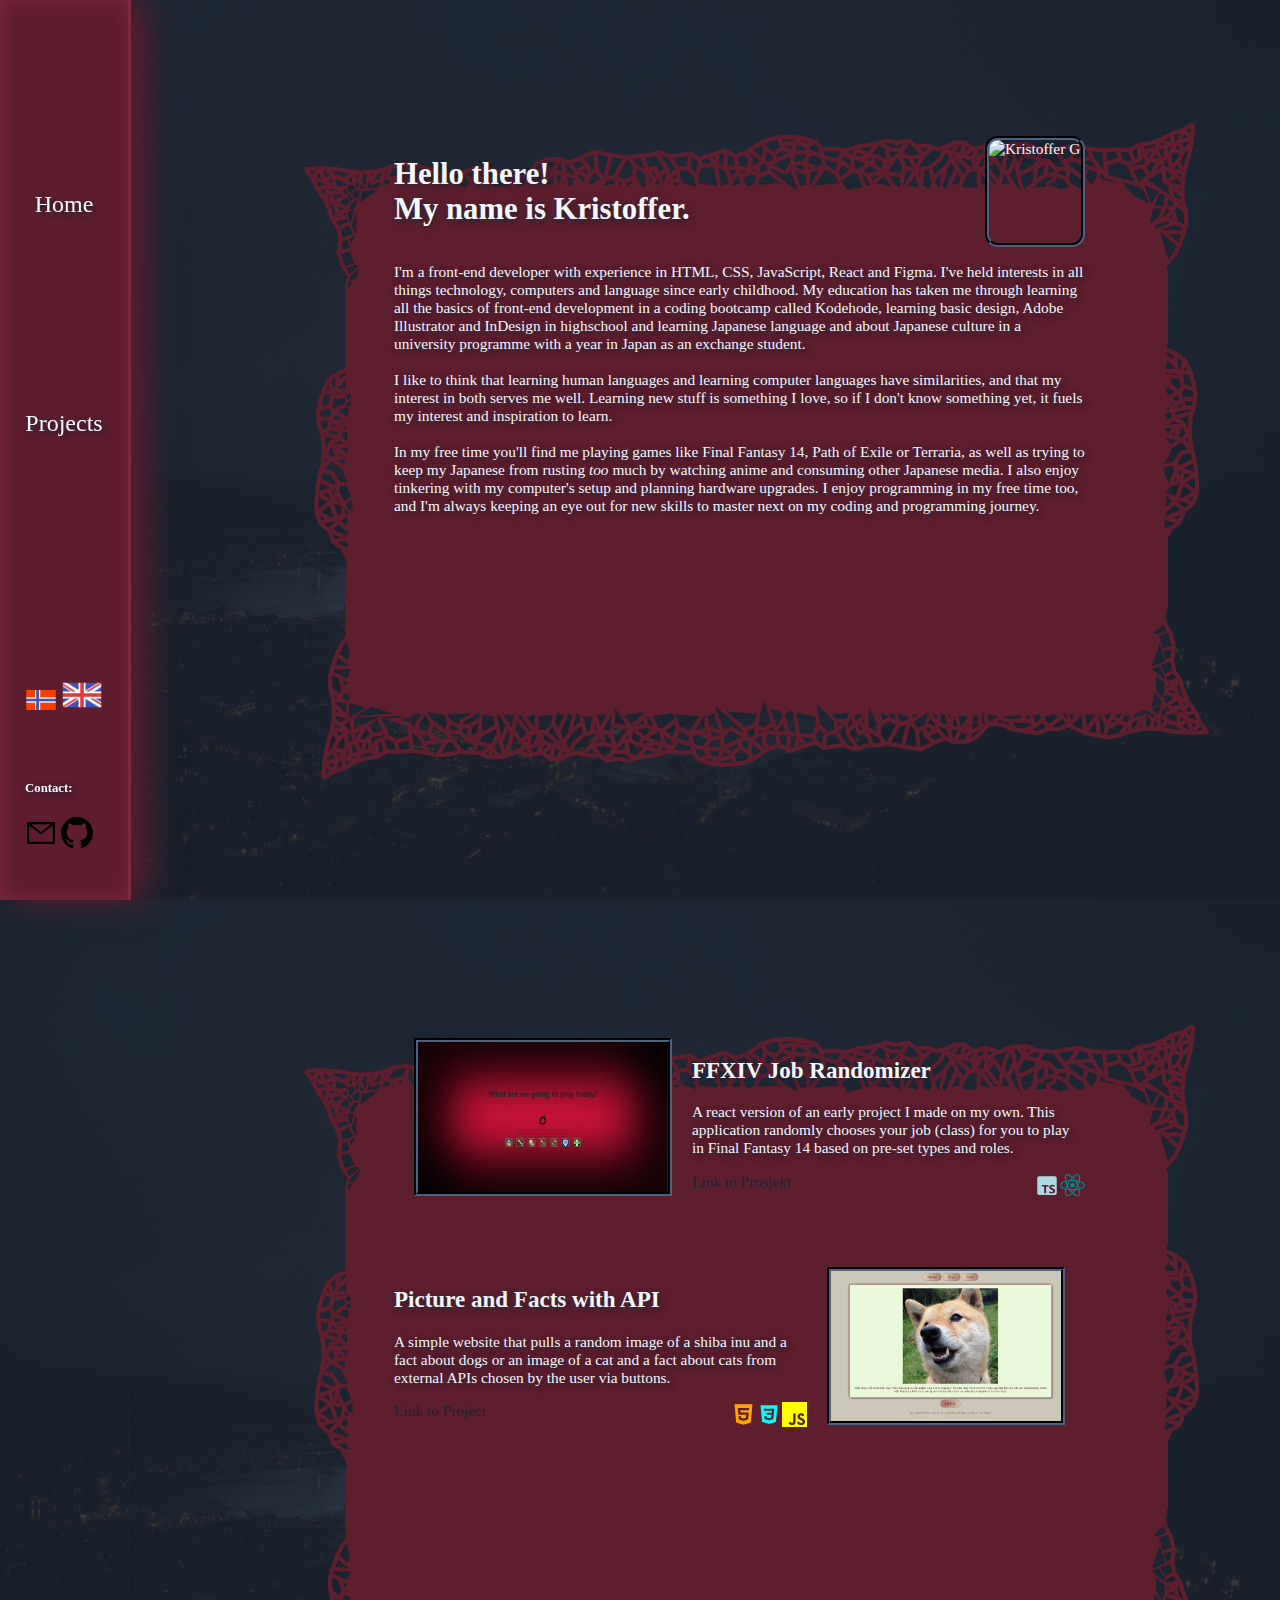
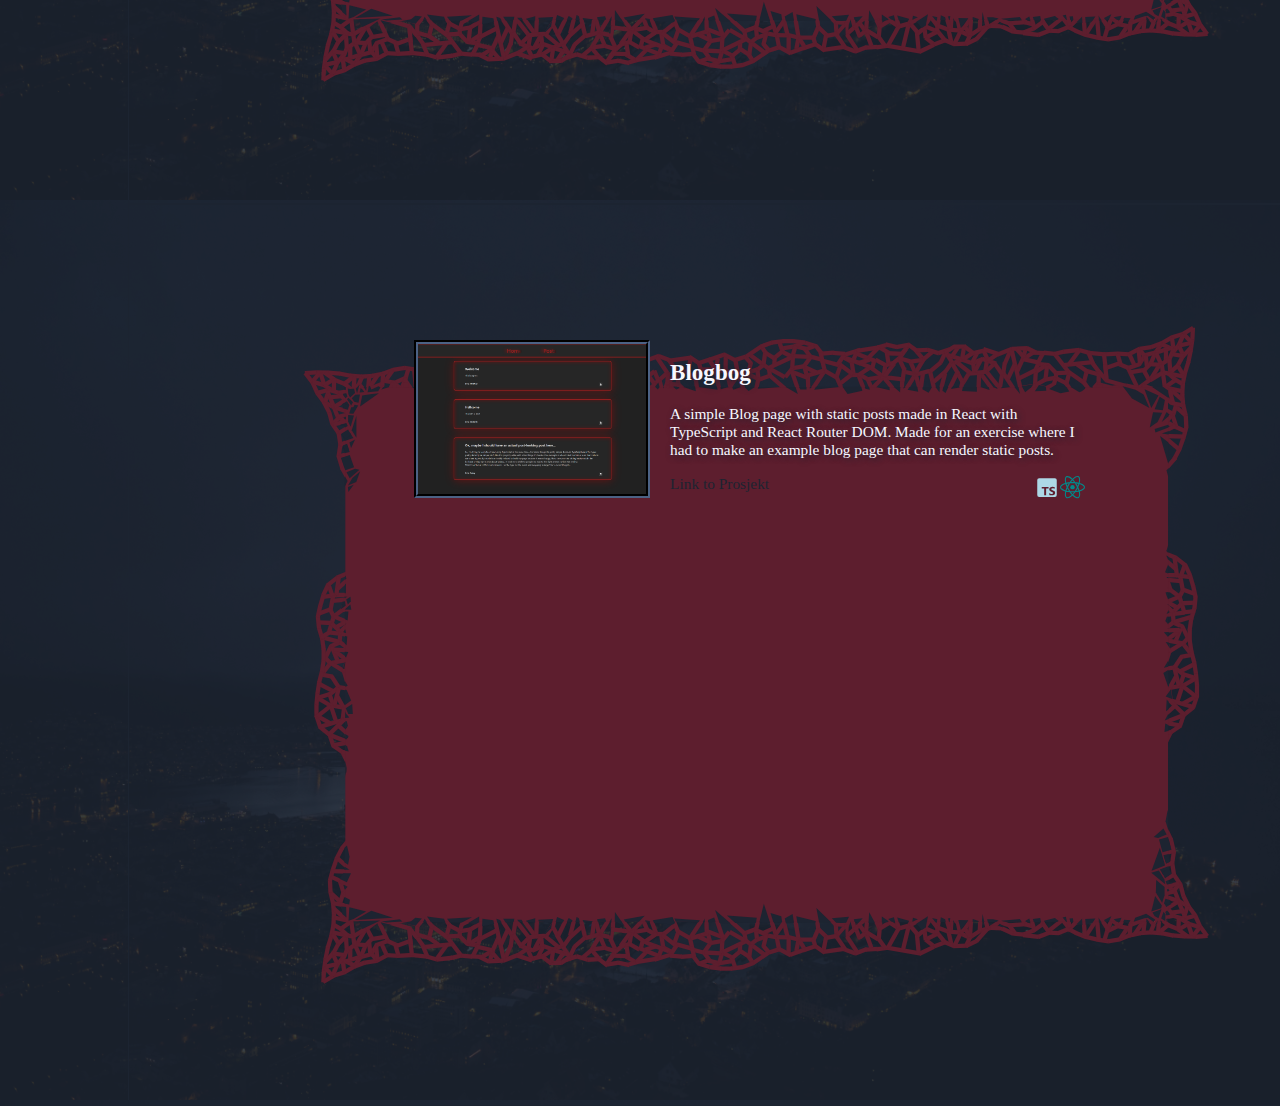
==== indexEN.html @ 0a0ff08d "add another project, attempt improve bounds" ====
<!DOCTYPE html>
<html lang="en">
<head>
    <meta charset="UTF-8">
    <meta name="viewport" content="width=device-width, initial-scale=1.0">
    <title>Kristoffer G Portfolio</title>
    <link rel="stylesheet" href="style.css">
    <link rel="shortcut icon" href="./img/icons/html.svg" type="image/x-icon">
    <script src="main.js" defer></script>
</head>
<body>
    <nav>
      <div id="navigation">
        <a href="#landing" id="home-btn">Home</a>
        <a href="#projects" id="projects-btn">Projects</a>
      </div>
      <div id="access">
        <div id="languages">
          <a href="./index.html"><img src="./img/icons/NO.png" alt="" class="flag" title="Norsk"></a>
          <img src="./img/icons/GB.png" alt="" id="current-language" class="flag" title="English"></a>
        </div>
        <div id="contact">
            <h5>Contact:</h5>
            <a
              href="mailto:kristofferB04.kodehode@gmail.com"
              title="kristofferB04.kodehode@gmail.com"
              ><img src="./img/icons/mail.svg" alt="Email address"
            /></a>
            <a href="https://github.com/Kristoffer-Kodehode"
            ><img src="img/icons/GitHub.svg" alt="GitHub profile"
          /></a>
          </div>
      </div>
    </nav>
    <main>
      <section id="landing">
        <div class="content" id="home-content">
          <div class="home-top">
            <h1>Hello there! <br> My name is Kristoffer.</h1>
            <img src="./img/Portrait.png" alt="Kristoffer G" id="portrait" />
          </div>
          <div id="home-text">
            <p> 
              I'm a front-end developer with experience in HTML, CSS, JavaScript, React and Figma. 
              I've held interests in all things technology, computers and language since early childhood. 
              My education has taken me through learning all the basics of front-end development in a 
              coding bootcamp called Kodehode, learning basic design, Adobe Illustrator and InDesign in 
              highschool and learning Japanese language and about Japanese culture in a university programme 
              with a year in Japan as an exchange student. </br></br>
              I like to think that learning human languages and learning computer languages have similarities, 
              and that my interest in both serves me well. Learning new stuff is something I love, so if I 
              don't know something yet, it fuels my interest and inspiration to learn. </br></br>
              In my free time you'll find me playing games like Final Fantasy 14, Path of Exile or Terraria, 
              as well as trying to keep my Japanese from rusting <i>too</i> much by watching anime and consuming 
              other Japanese media. I also enjoy tinkering with my computer's setup and  planning hardware upgrades. 
              I enjoy programming in my free time too, and I'm always keeping an eye out for new skills to 
              master next on my coding and programming journey.
            </p>
          </div>
        </div>
      </section>
      <section id="projects">
        <div class="content" id="project-container">
          <div class="project-content" id="project1">
            <img src="./img/FFXIVJobSelector.PNG" alt="project 1" class="project-img" />
            <div class="project-text">
              <h2 class="project-title">FFXIV Job Randomizer</h2>
              <p class="project-description">
                A react version of an early project I made on my own. This application randomly chooses your job (class) for you to play in Final Fantasy 14 based on pre-set types and roles. 
              </p>
              <div class="project-end-container">
                <a href="https://ffxiv-job-randomizer.netlify.app/" title="FFXIV Job Randomizer"
                  >Link to Prosjekt</a
                >
                <!-- <a href="https://github.com/Kristoffer-Kodehode/FFXIV_Job_Selector"
                  >Repository</a
                > -->
                <div class="logos">
                  <img src="./img/icons/ts.svg" alt="TypeScript" title="TypeScript" />
                  <img src="./img/icons/react.svg" alt="React" title="React" />
                </div>
              </div>
            </div>
          </div>
          <div class="project-content" id="project2">
            <div class="project-text">
              <h2 class="project-title">Picture and Facts with API</h2>
              <p class="project-description">
                A simple website that pulls a random image of a shiba inu and a fact about dogs or an image of a cat and a fact about cats from external APIs chosen by the user via buttons.
              </p>
              <div class="project-end-container">
                <a href="https://github.com/Kristoffer-Kodehode/Picture_and_facts_with_API"
                  >Link to Project</a
                >
                <!-- <a href="https://github.com/Kristoffer-Kodehode/Picture_and_facts_with_API"
                  >Repository</a
                > -->
                <div class="logos">
                  <img src="./img/icons/html.svg" alt="HTML" title="HTML" /><img
                    src="./img/icons/css.svg"
                    alt="CSS"
                    title="CSS"
                  /><img src="./img/icons/js.svg" alt="JavaScript" title="JavaScript" />
                </div>
              </div>
            </div>
            <img src="./img/APISiteImg.PNG" alt="project 3" class="project-img" />
          </div>
        </div>
      </section>
      <section id="projects">
        <div class="content" id="project-container">
          <div class="project-content" id="project3">
            <img src="./img/BlogbogImg.PNG" alt="Blogbog" class="project-img" />

            <div class="project-text">
              <h2 class="project-title">Blogbog</h2>
              <p class="project-description">
                A simple Blog page with static posts made in React with TypeScript and React Router DOM. Made for an exercise where I had to make an example blog page that can render static posts. 
              </p>
              <div class="project-end-container">
                <a href="https://blogbog.netlify.app/" title="Blogbog">Link to Prosjekt</a>
                <!-- <a href="https://github.com/Kristoffer-Kodehode/blogbog"
                  >Repository</a
                > -->
                <div class="logos">
                  <img src="./img/icons/ts.svg" alt="TypeScript" title="TypeScript" />
                  <img src="./img/icons/react.svg" alt="React" title="React" />
                </div>
              </div>
            </div>
          </div>
          <!-- <div class="project-content" id="project4">
            <div class="project-text">
              <h2 class="project-title"></h2>
              <p class="project-description">
                
              </p>
              <div class="project-end-container">
                <a href="" title="">Link til Prosjekt</a>
                <!-- <a href=""
                  >Repository</a
                > 
                <div class="logos">
                  <img src="" alt="" title="" />
                  <img src="" alt="" title="" />
                </div>
              </div>
            </div>
            <img src="" alt="" class="" />
          </div> -->
        </div>
      </section>
    </main>
  </body>
</html>
---- style.css ----
:root {
  --color_primary: #1c2431;
  --color_secondary: #5d1d2e;
  --color-tertiary: #7e273e;
  --color_txt: #f7f7ff;
  text-shadow: var(--color_primary) 2px 2px 6px;
}

html,
body {
  box-sizing: border-box;

  margin: 0;
  padding: 0;
  position: relative;
  color: var(--color_txt);
  overflow-x: hidden;
  /* overflow: hidden; */
  scroll-behavior: smooth;
  font-size: 1.2vw;
  background-image: url("img/harry-burk-zD-F9UZRFbM-unsplash.jpg"); /*Photo by Harry Burk on Unsplash*/
  background-size: 100vw 100vh;
  background-repeat: repeat-y;
}

nav {
  background-color: var(--color_secondary);
  display: flex;
  flex-direction: column;
  width: 10%;
  height: 100vh;
  position: fixed;
  justify-content: space-around;
  align-items: center;
  z-index: 26;
  border-right: var(--color-tertiary) 0.2em solid;
  box-shadow: var(--color_secondary) 15px 0 30px, inset var(--color-tertiary) 2px 0 20px;
}

#navigation a {
  color: var(--color_txt);
  text-shadow: var(--color_primary) 3px 3px 6px;
  text-decoration: none;
  margin: 4em 0;
  font-size: x-large;
  cursor: pointer;
  transition: ease-in 0.5s;
  display: flex;
  flex-direction: column;
  text-align: center;
  padding: 2em;
}

#navigation a:hover {
  transform: scale(1.07) rotate(1deg);
  color: #d9d9e2;
  min-width: 42px;
}

#languages {
  display: block;
  margin-bottom: 4em;
}

#current-language {
  max-width: 42px;
}

.flag {
  max-width: 32px;
}

main {
  overflow-y: scroll;
  scroll-snap-type: y mandatory;
  overflow: hidden;
  background-color: #1c2431e0;
}

section {
  height: 100vh;
  width: 90%;
  margin-left: 10vw;
  border: 1px var(--color_primary) solid;
  background-image: url("./img/contentFrame/portfolio_page_frame.svg");
  background-repeat: no-repeat;
  background-position: 90%;
  background-size: 80vw;
  scroll-snap-align: start;
  scroll-snap-type: mandatory;
  position: relative;
}

a {
  color: #1c2431;
  text-shadow: #f7f7ff09 1px 1px 6px;
  text-decoration: none;
}
a:hover {
  color: #121820;
  text-decoration: dotted;
  transform: scale(1.01);
}

.content {
  position: absolute;
  top: 15%;
  right: 17%;
  max-width: 60%;
  /* margin: 10% 17% 10% 30%; */
}

.home-top {
  display: flex;
  flex-direction: row;
  justify-content: space-between;
}

#home-content {
  display: flex;
  flex-direction: column;
}

#portrait {
  border: var(--color_primary) 0.3em groove;
  border-radius: 13px;
  max-height: 7em;
  min-width: 6em;
}

#project-container {
  display: flex;
  justify-content: space-between;
  flex-direction: column;
}

.project-content {
  display: flex;
  flex-direction: row;
  justify-content: center;
  padding: 0;
  margin: 0 0 10% 0;
}

.project-img {
  max-width: 250px;
  max-height: 150px;
  border: #1c2431 0.3em groove;
  margin: 0 20px;
}

.project-end-container {
  display: flex;
  justify-content: space-between;
}

.logos {
  display: flex;
}

@media (max-width = 2000px) {
  #home-content {
    right: 13em;
    top: 11em;
  }
}

/*@media (aspect-ratio: 16/9) or (aspect-ratio: 16/10) */

@media (max-aspect-ratio: 1/1) {
  HTML,
  Body {
    font-size: medium;
  }

  nav {
    display: flex;
    flex-direction: row;
    align-items: center;
    margin: 0;
    width: 100vw;
    height: 7%;
    position: fixed;
    top: 0;
    border-bottom: var(--color-tertiary) 0.2em solid;
    box-shadow: var(--color_secondary) 0 15px 30px, inset var(--color-tertiary) 0 2px 20px;
  }

  #navigation {
    display: flex;
    flex-direction: row;
    max-width: 60vw;
    height: max-content;
    margin: 0 0.1em;
    font-size: large;
    cursor: pointer;
    transition: ease-in 0.5s;
    text-align: center;
    padding-left: 0.2em;
    position: relative;
  }

  #navigation a {
    margin: 0.1em;
    padding: 0.4em;
  }

  #contact {
    display: flex;
    justify-content: space-around;
    align-items: center;
    margin: 0;
    padding: 0;
  }

  #contact img {
    max-width: 24px;
  }

  #languages {
    margin: 1em 0 0 0;
    /* position: fixed;
    right: 10em;
    top: 1.5em; */
  }

  #current-language {
    max-width: 24px;
  }

  .flag {
    max-width: 16px;
  }

  main {
    background-color: var(--color_secondary);
  }

  section {
    background-color: var(--color_secondary);
    background-image: none; /*url(./img/contentFrame/portfolio_page_frame_mobile.svg); 
    background-repeat: no-repeat;
    background-size: 90vw;*/
    margin-left: 0;
    margin-right: 10%;
    padding: 0;
    width: 100vw;
    height: fit-content;
    position: none;
  }

  .content {
    margin-top: 15em;
    margin-left: 15%;
    margin-right: 15%;
    width: fit-content;
    height: fit-content;
    position: static;
  }

  #home-content {
    margin-top: 8vh;
    height: fit-content;
  }

  .project-content {
    display: flex;
    flex-direction: column;
    justify-content: center;
    padding: 0;
    margin: 0;
    margin-bottom: 15%;
    height: fit-content;
    width: auto;
  }
}
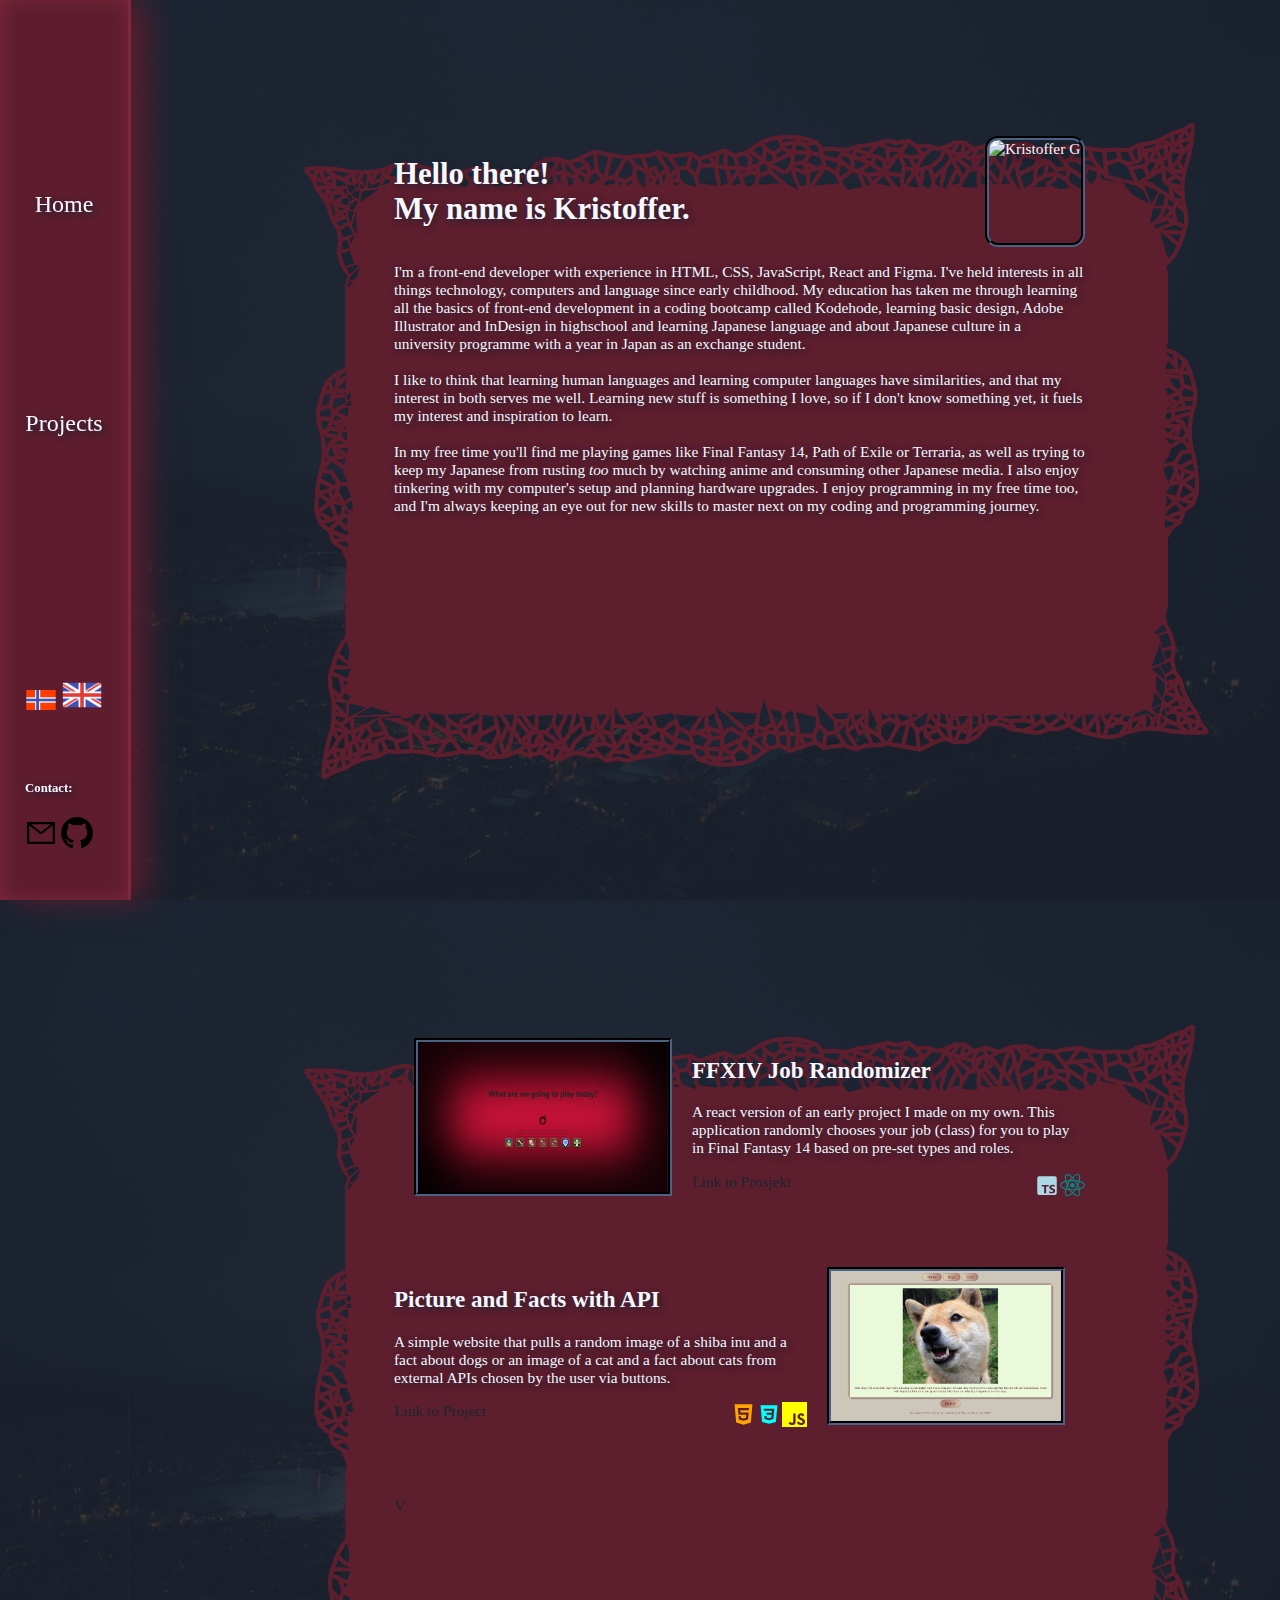
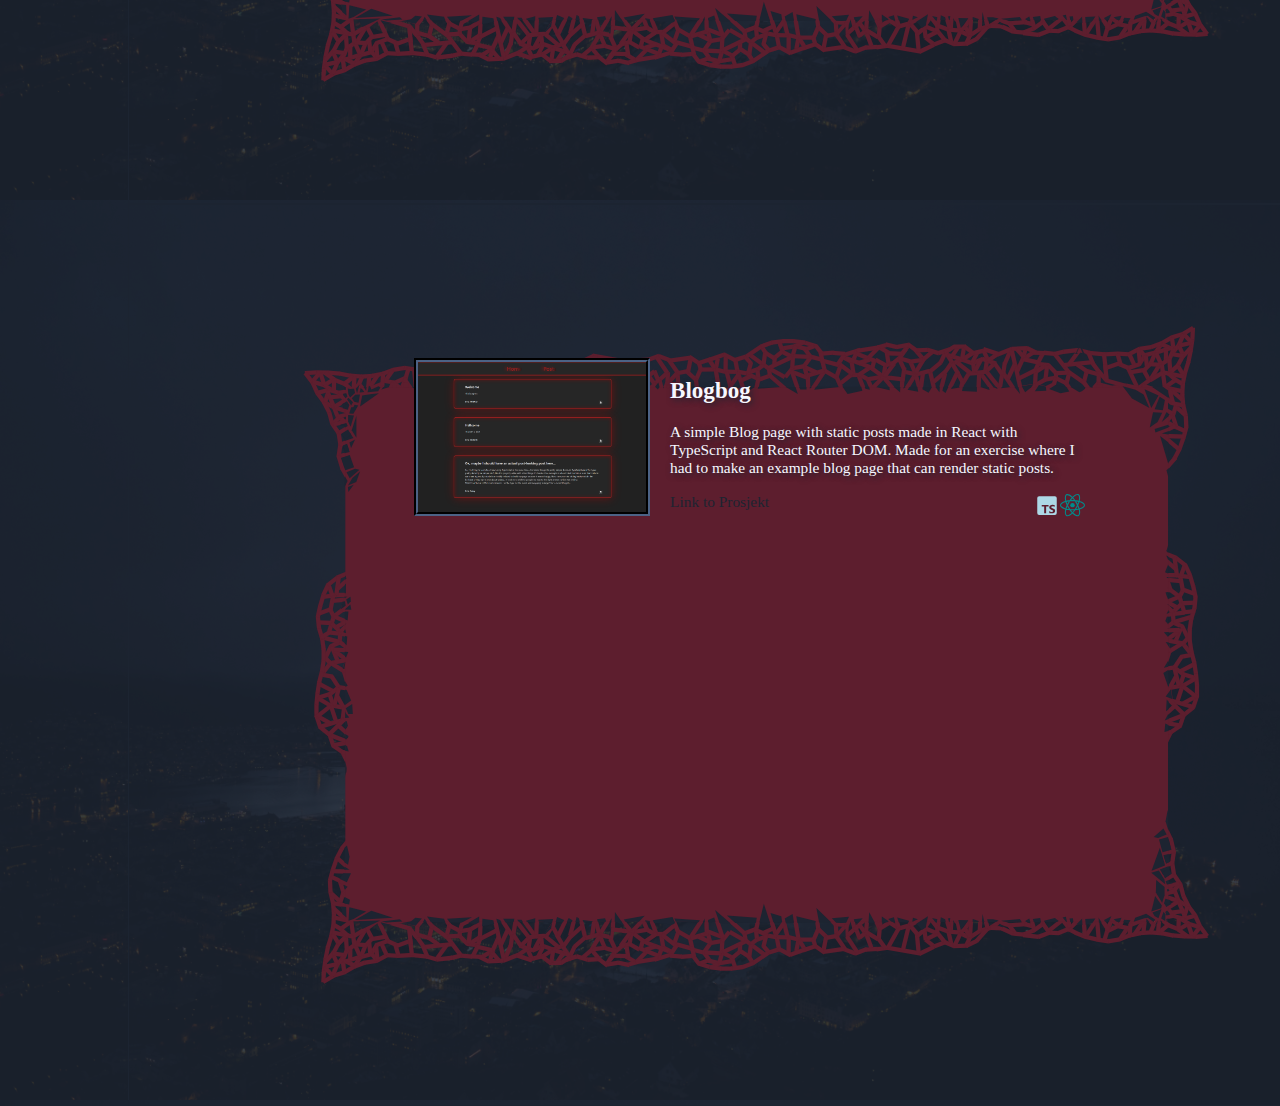
==== commit d7c17bd6: "add arrows in proj section" ====
--- a/indexEN.html
+++ b/indexEN.html
@@ -106,10 +106,12 @@
             </div>
             <img src="./img/APISiteImg.PNG" alt="project 3" class="project-img" />
           </div>
+          <a href="#projects2" class="arrow" id="down">V</a>
         </div>
       </section>
-      <section id="projects">
+      <section id="projects2">
         <div class="content" id="project-container">
+          <a href="#projects" class="arrow" id="up">V</a>
           <div class="project-content" id="project3">
             <img src="./img/BlogbogImg.PNG" alt="Blogbog" class="project-img" />
 
--- a/style.css
+++ b/style.css
@@ -158,6 +158,18 @@
   display: flex;
 }
 
+#down:hover,
+#up:hover {
+  transform: none;
+}
+
+#up,
+#up:hover {
+  transform: rotate(180deg);
+  margin: 0;
+  align-self: left;
+}
+
 @media (max-width = 2000px) {
   #home-content {
     right: 13em;
@@ -273,4 +285,8 @@
     height: fit-content;
     width: auto;
   }
-}
+
+  .arrow {
+    visibility: hidden;
+  }
+}
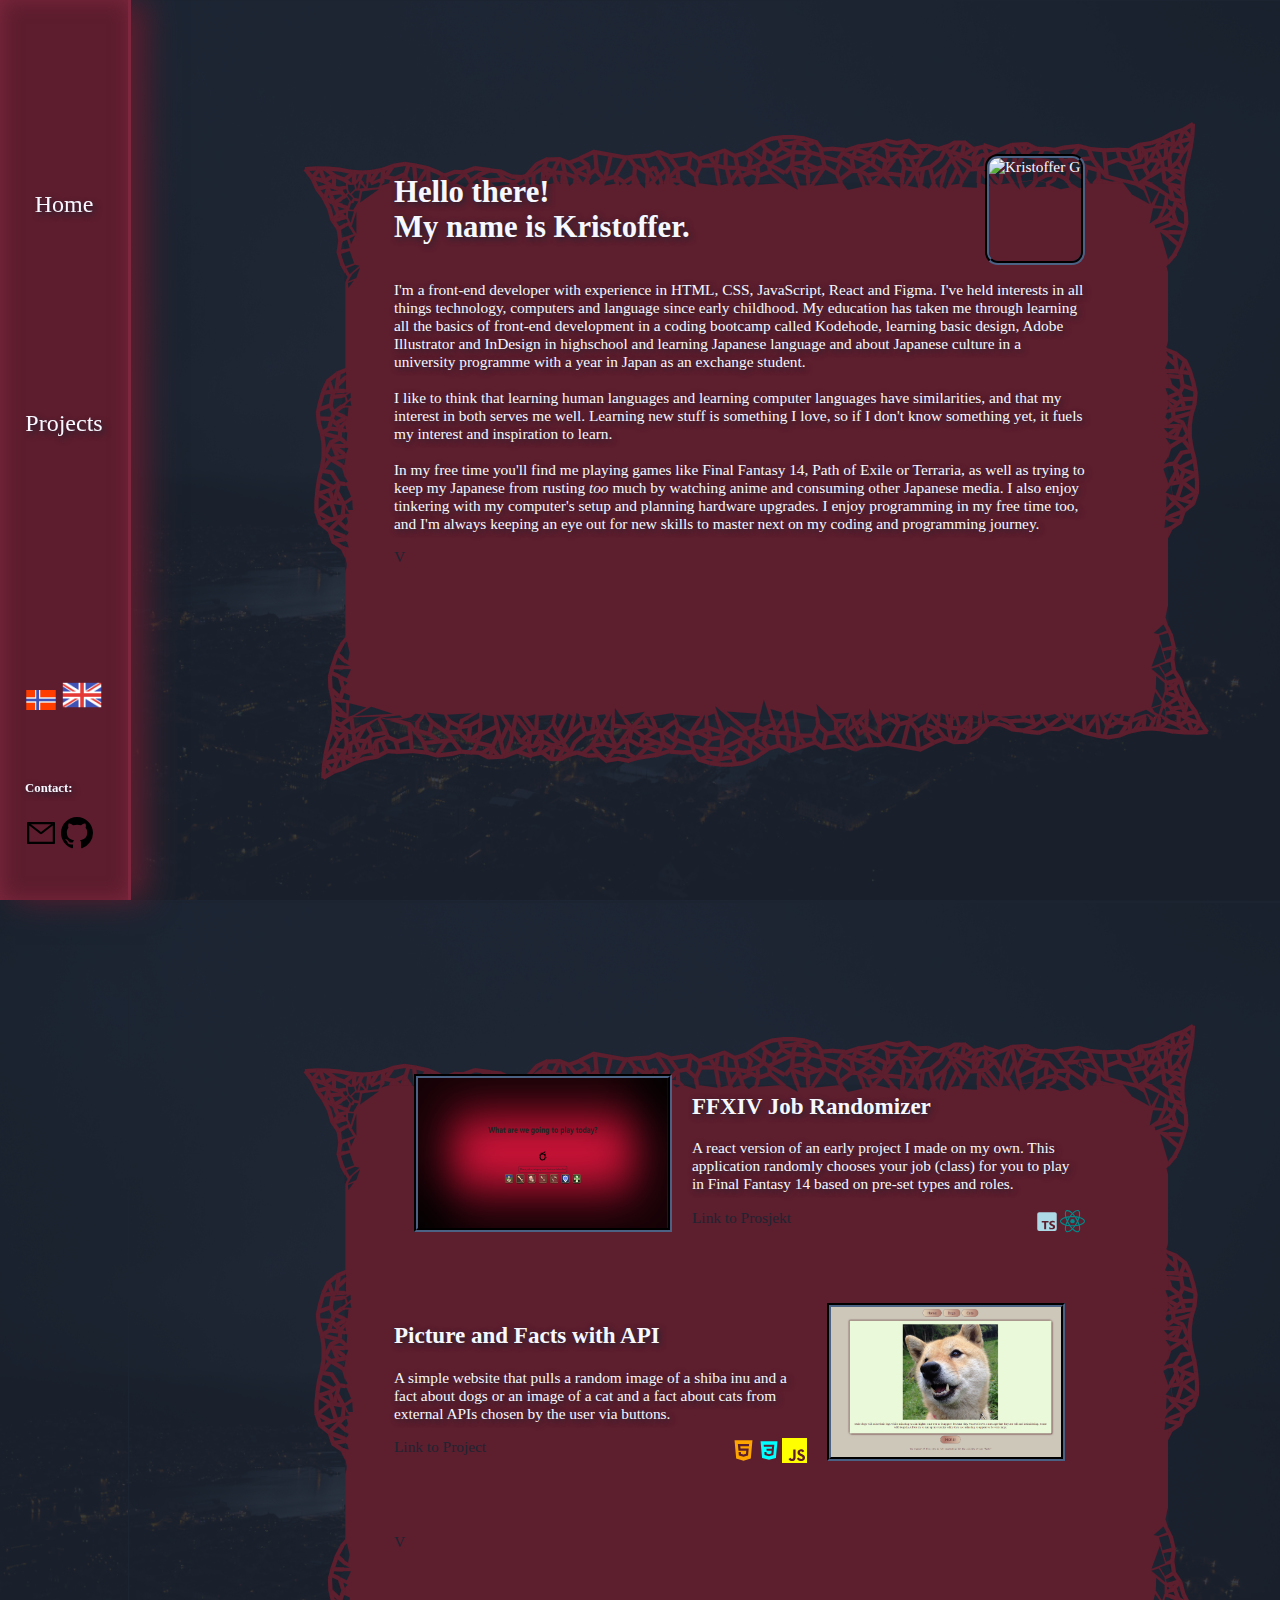
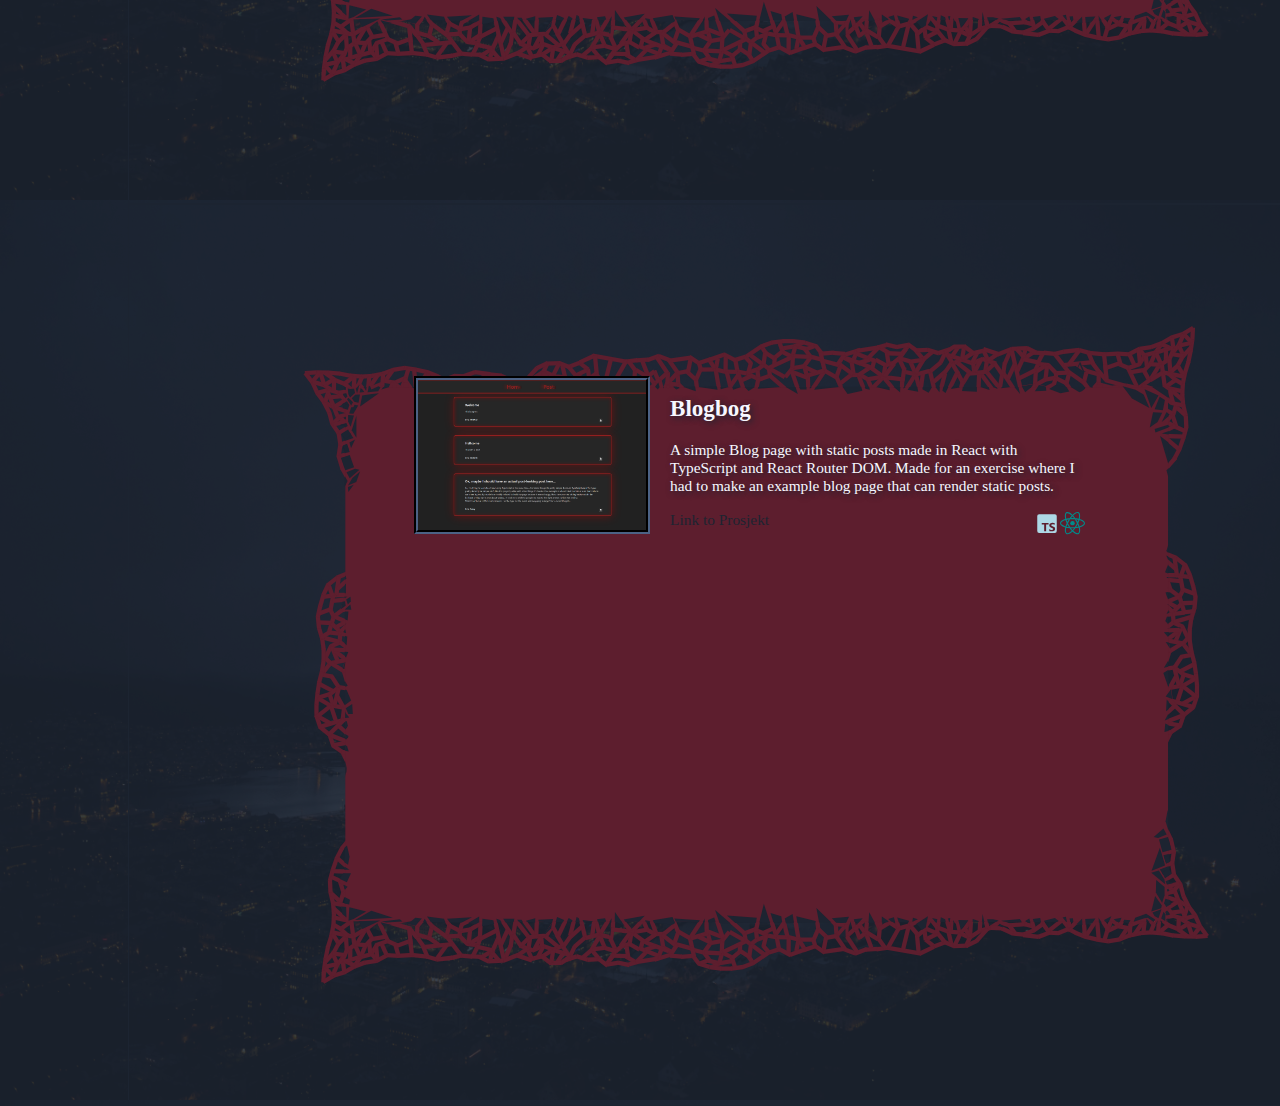
==== commit 83def812: "+" ====
--- a/indexEN.html
+++ b/indexEN.html
@@ -57,10 +57,12 @@
               master next on my coding and programming journey.
             </p>
           </div>
+          <a href="#projects" class="arrow" id="down">V</a>
         </div>
       </section>
       <section id="projects">
         <div class="content" id="project-container">
+          <a href="#projects" class="arrow" id="up">V</a>
           <div class="project-content" id="project1">
             <img src="./img/FFXIVJobSelector.PNG" alt="project 1" class="project-img" />
             <div class="project-text">
--- a/style.css
+++ b/style.css
@@ -104,7 +104,7 @@
 
 .content {
   position: absolute;
-  top: 15%;
+  top: 17%;
   right: 17%;
   max-width: 60%;
   /* margin: 10% 17% 10% 30%; */
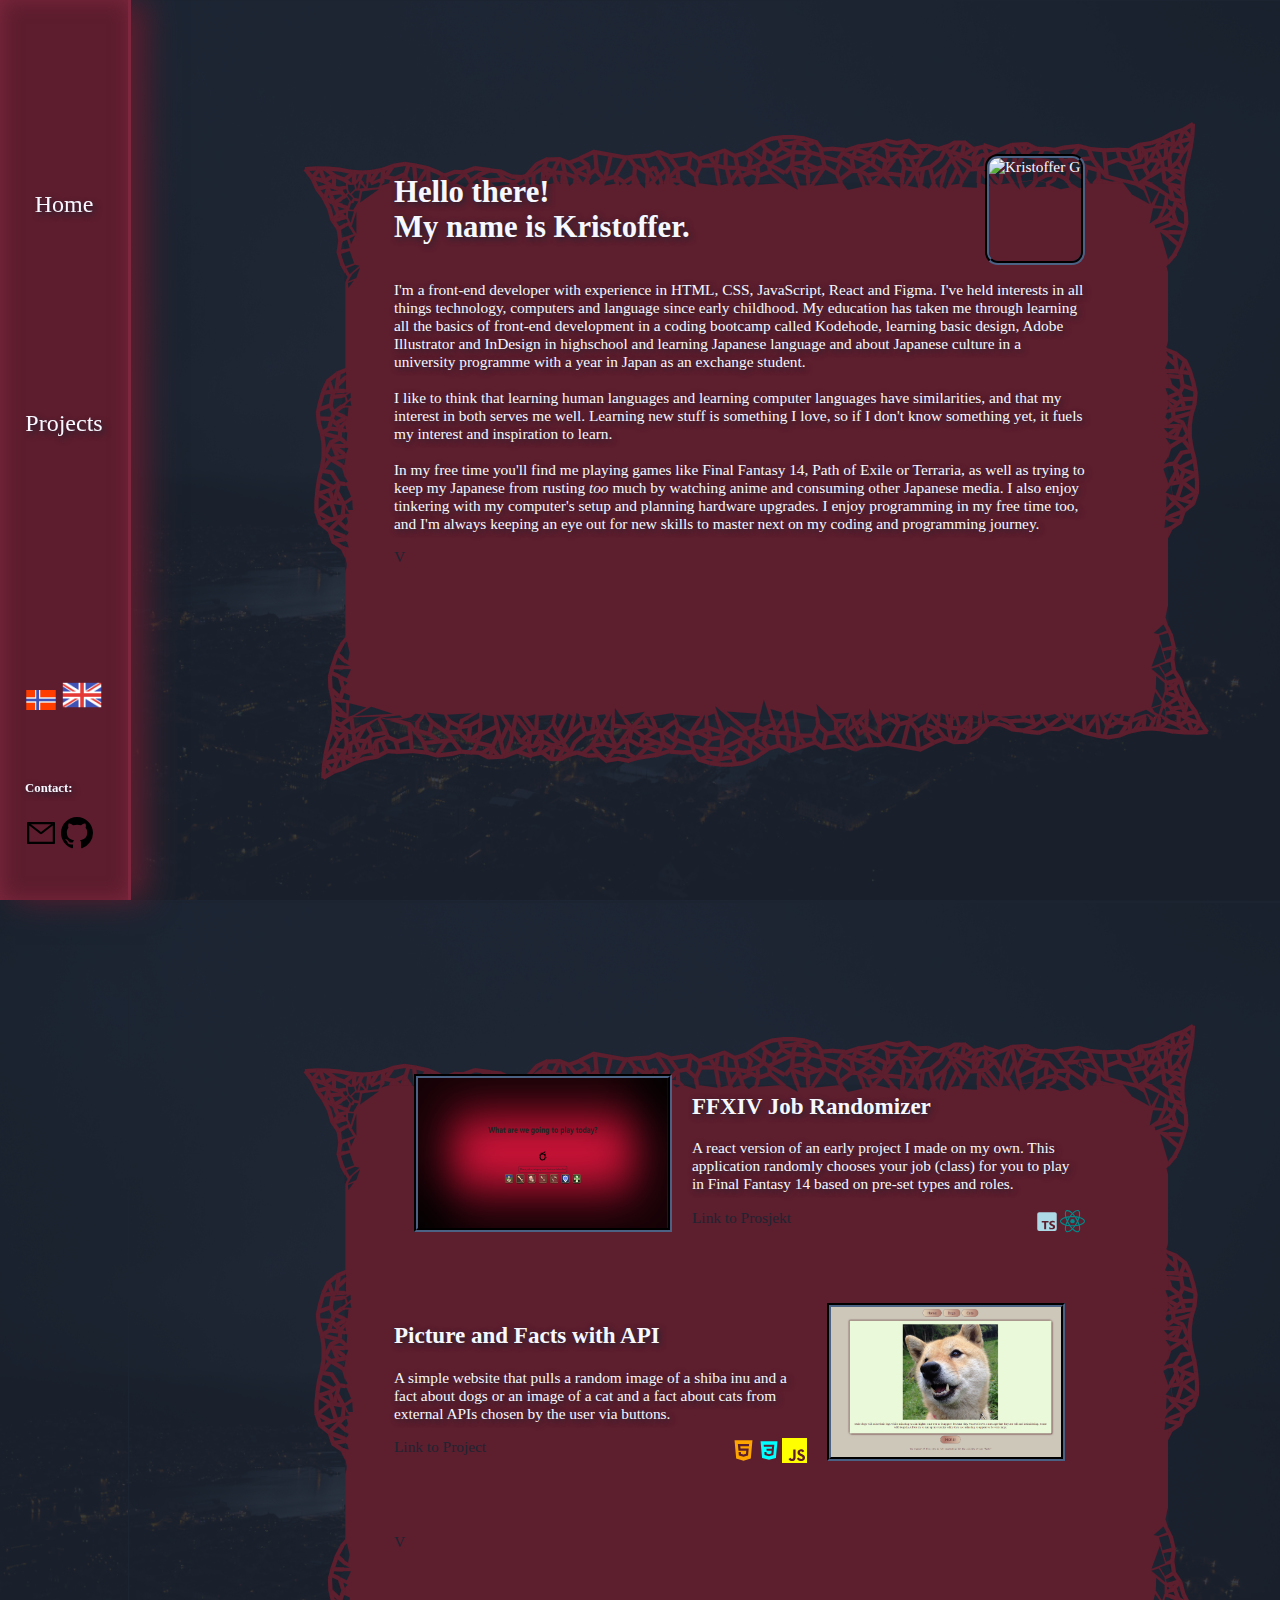
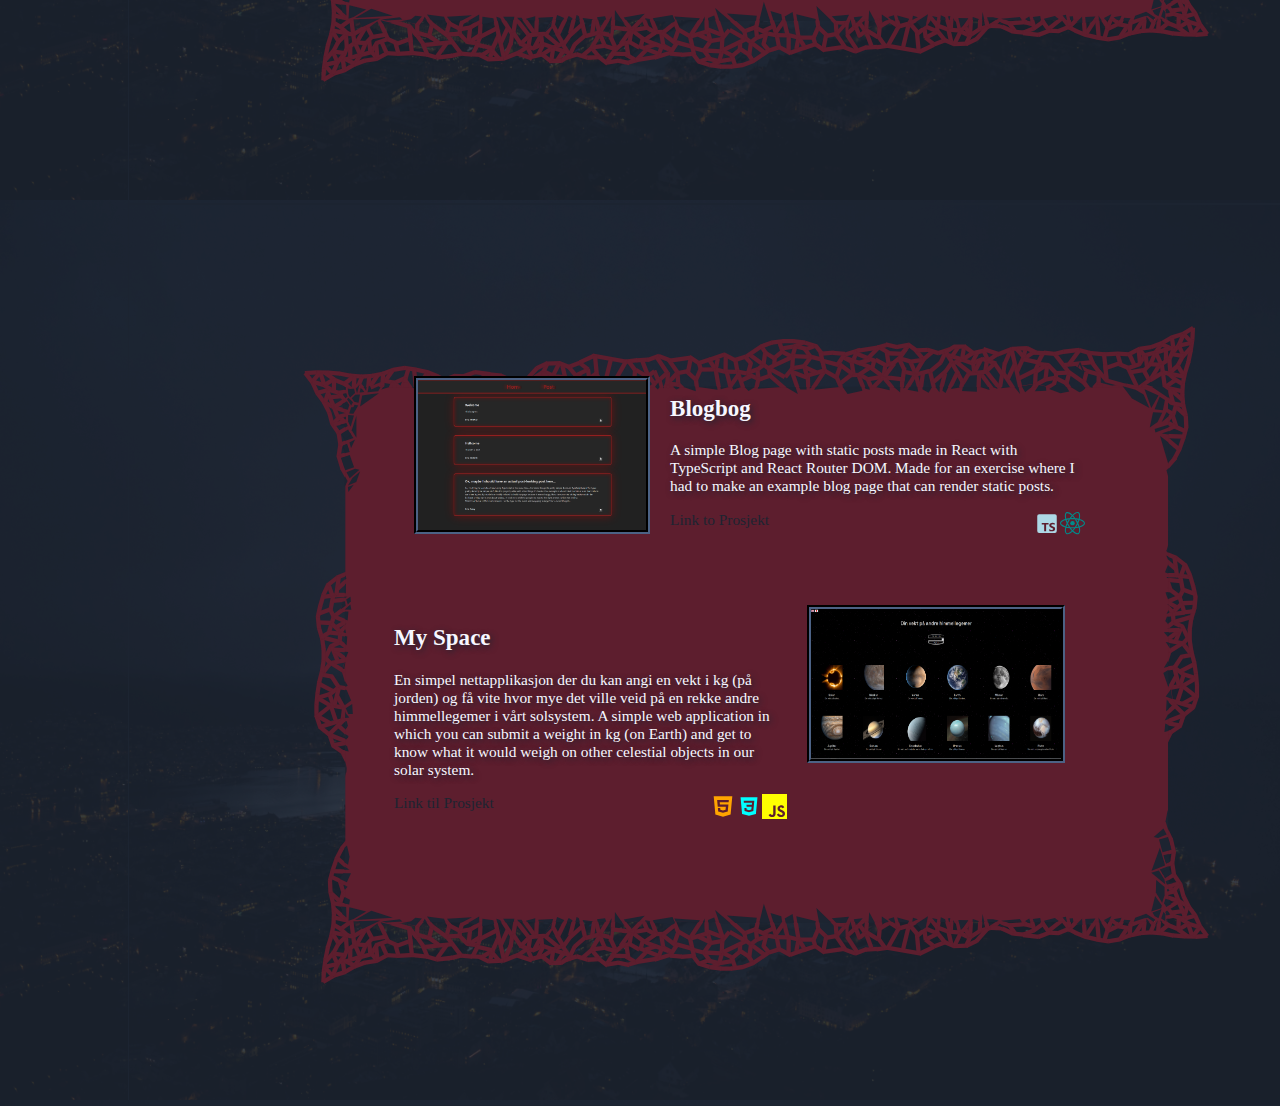
==== commit 61bd0861: "add another project" ====
--- a/indexEN.html
+++ b/indexEN.html
@@ -62,7 +62,7 @@
       </section>
       <section id="projects">
         <div class="content" id="project-container">
-          <a href="#projects" class="arrow" id="up">V</a>
+          <a href="#landing" class="arrow" id="up">V</a>
           <div class="project-content" id="project1">
             <img src="./img/FFXIVJobSelector.PNG" alt="project 1" class="project-img" />
             <div class="project-text">
@@ -134,25 +134,39 @@
               </div>
             </div>
           </div>
-          <!-- <div class="project-content" id="project4">
+          <div class="project-content" id="project4">
             <div class="project-text">
-              <h2 class="project-title"></h2>
+              <h2 class="project-title">My Space</h2>
               <p class="project-description">
-                
+                En simpel nettapplikasjon der du kan angi en vekt i kg (på jorden) og få vite hvor
+                mye det ville veid på en rekke andre himmellegemer i vårt solsystem.
+
+                A simple web application in which you can submit a weight in kg (on Earth) and get to know what it would weigh on other celestial objects in our solar system. 
               </p>
               <div class="project-end-container">
-                <a href="" title="">Link til Prosjekt</a>
-                <!-- <a href=""
+                <a
+                  href="https://kristoffer-kodehode.github.io/Your-weight-around-the-solar-system/noIndex.html"
+                  title="Din vekt i Solsystemet"
+                  >Link til Prosjekt</a
+                >
+                <!-- <a href="https://github.com/Kristoffer-Kodehode/Your-weight-around-the-solar-system"
                   >Repository</a
-                > 
+                > -->
                 <div class="logos">
-                  <img src="" alt="" title="" />
-                  <img src="" alt="" title="" />
+                  <img src="./img/icons/html.svg" alt="HTML" title="HTML" /><img
+                    src="./img/icons/css.svg"
+                    alt="CSS"
+                    title="CSS"
+                  /><img src="./img/icons/js.svg" alt="JavaScript" title="JavaScript" />
                 </div>
               </div>
             </div>
-            <img src="" alt="" class="" />
-          </div> -->
+            <img
+              src="./img/SolarWeightSiteImg.PNG"
+              alt="My Space"
+              class="project-img"
+            />
+          </div>
         </div>
       </section>
     </main>
--- a/style.css
+++ b/style.css
@@ -4,6 +4,7 @@
   --color-tertiary: #7e273e;
   --color_txt: #f7f7ff;
   text-shadow: var(--color_primary) 2px 2px 6px;
+  scroll-behavior: smooth;
 }
 
 html,
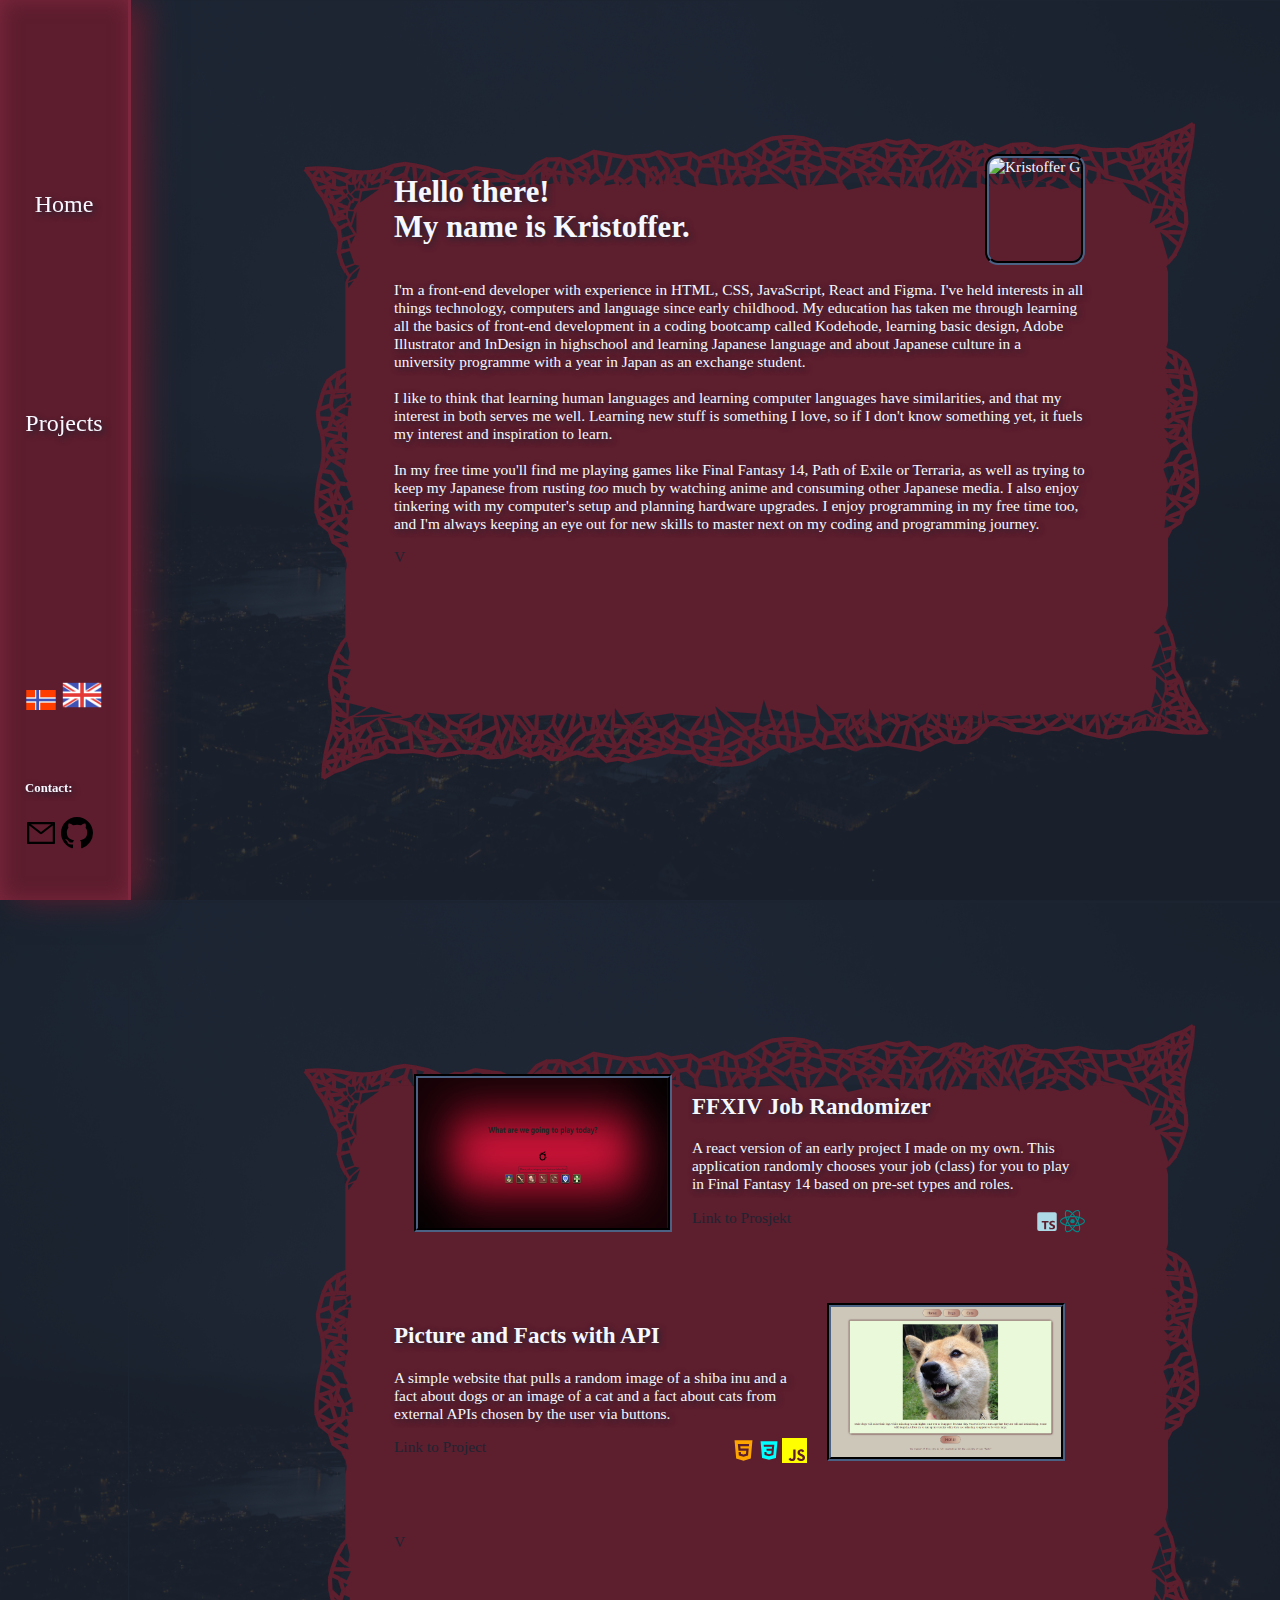
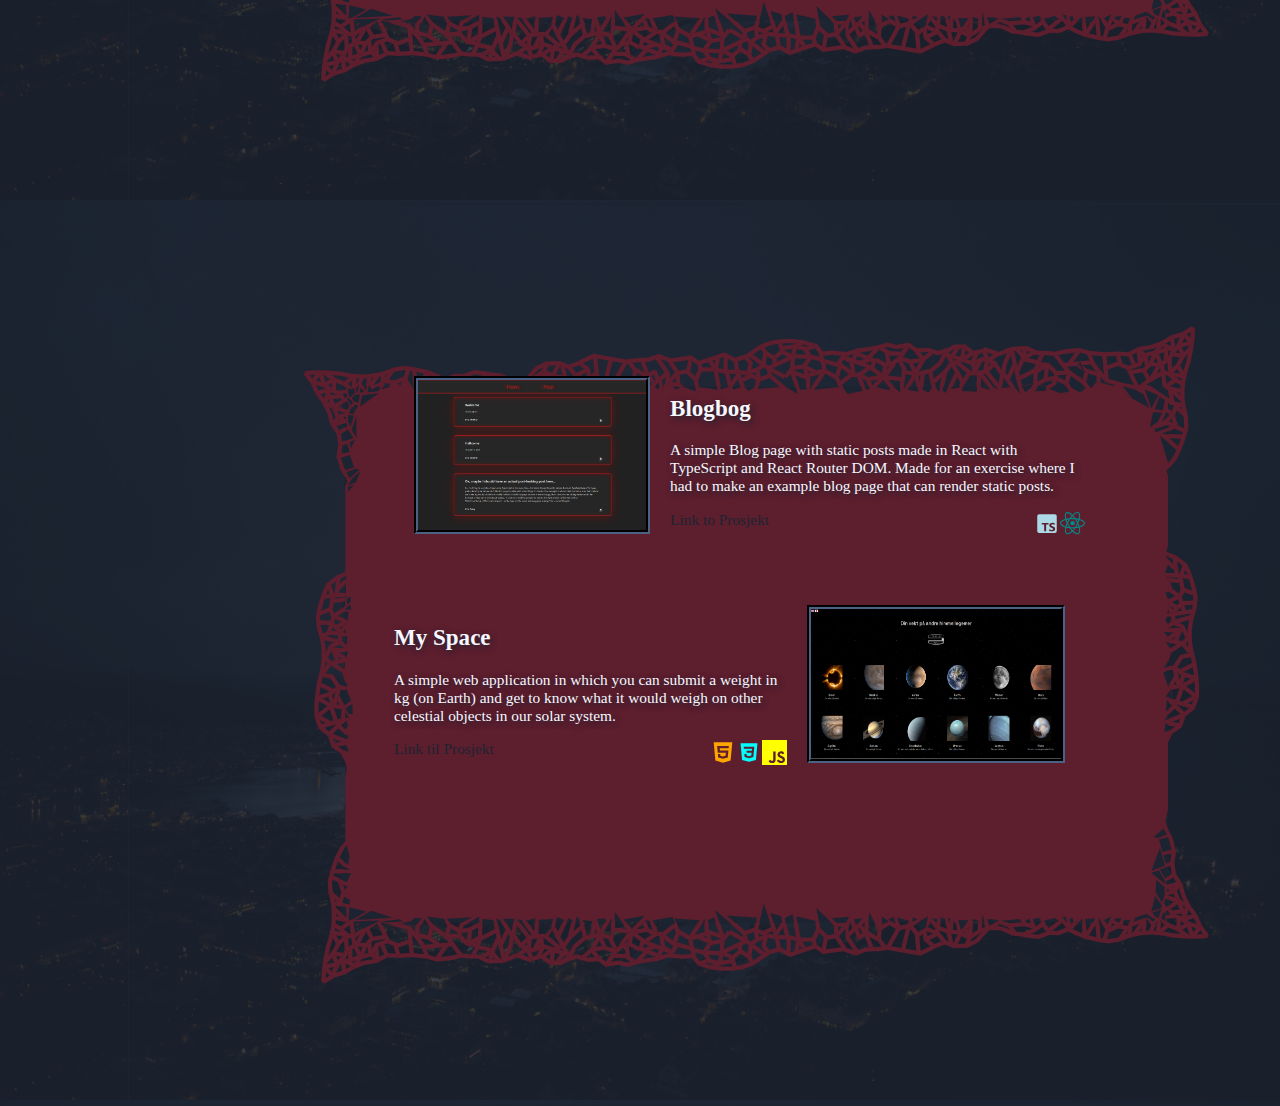
==== commit e2a014cd: "cleaning" ====
--- a/indexEN.html
+++ b/indexEN.html
@@ -138,9 +138,6 @@
             <div class="project-text">
               <h2 class="project-title">My Space</h2>
               <p class="project-description">
-                En simpel nettapplikasjon der du kan angi en vekt i kg (på jorden) og få vite hvor
-                mye det ville veid på en rekke andre himmellegemer i vårt solsystem.
-
                 A simple web application in which you can submit a weight in kg (on Earth) and get to know what it would weigh on other celestial objects in our solar system. 
               </p>
               <div class="project-end-container">
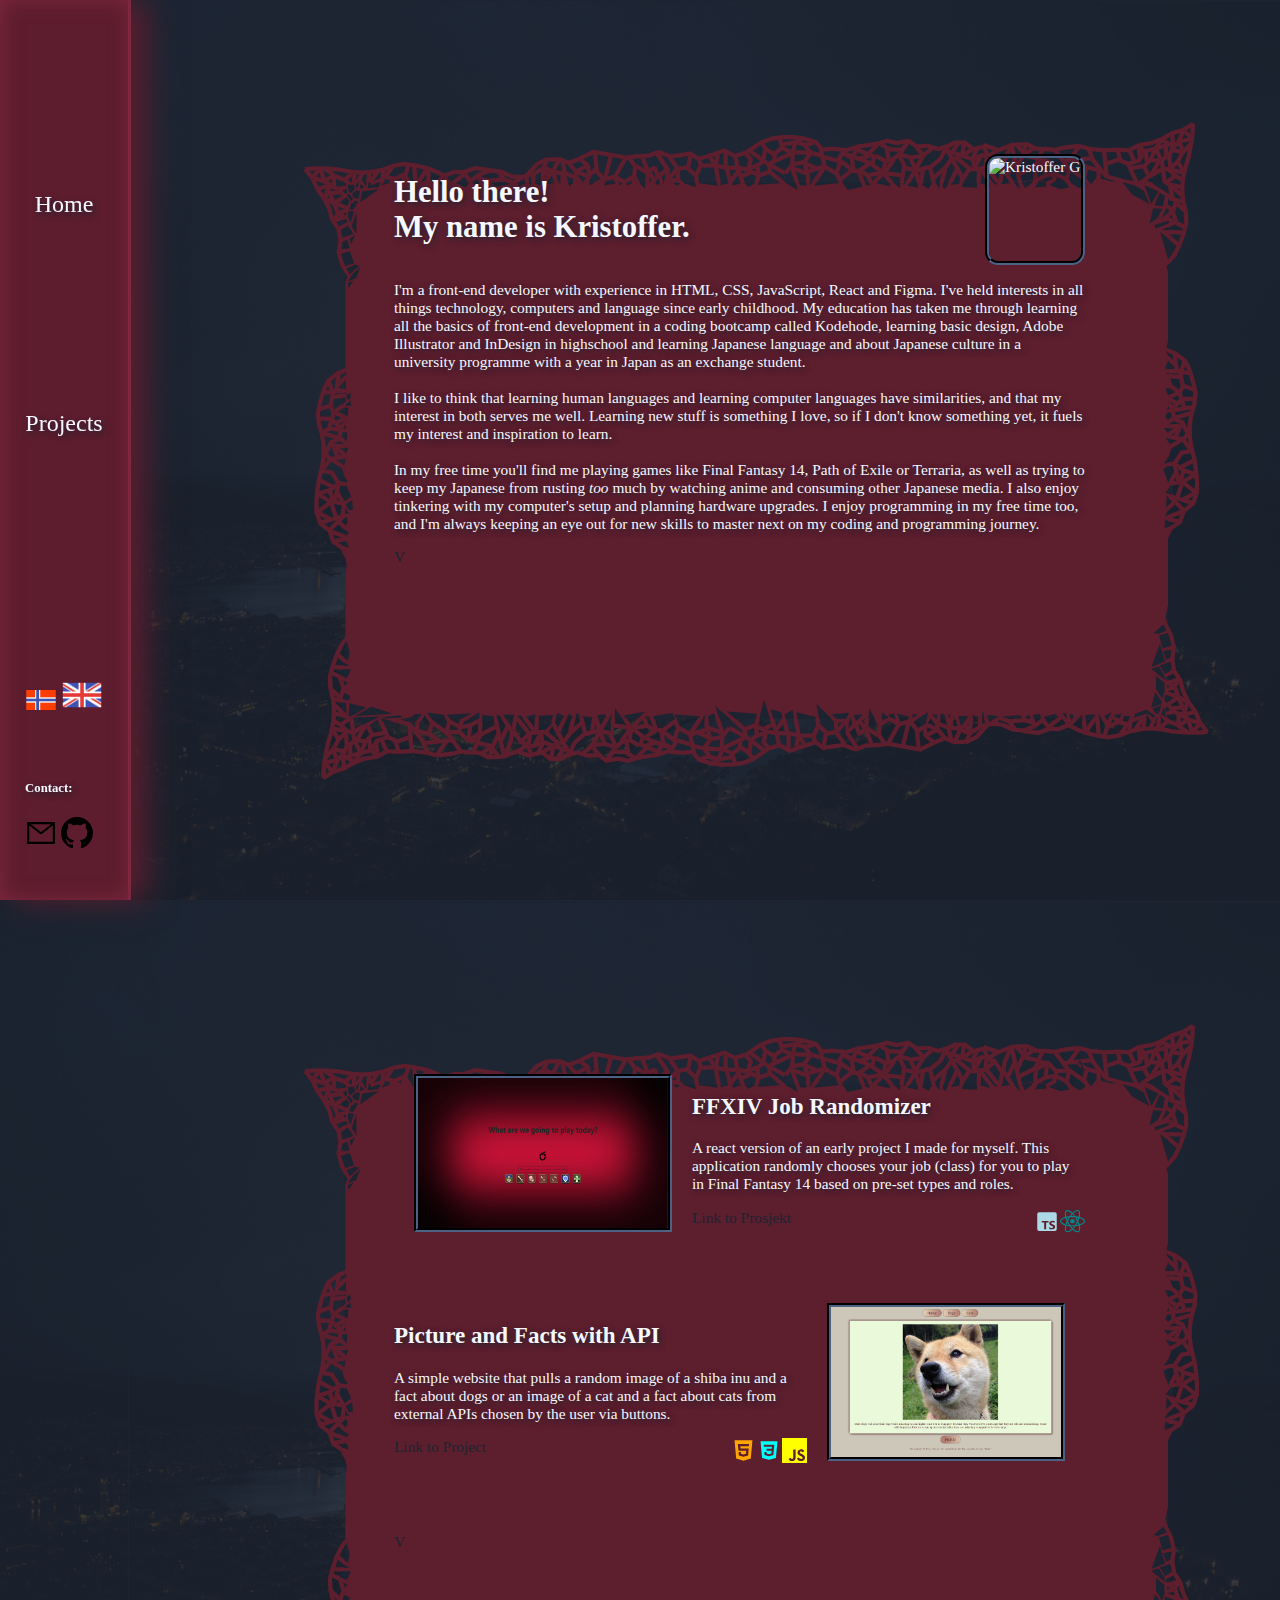
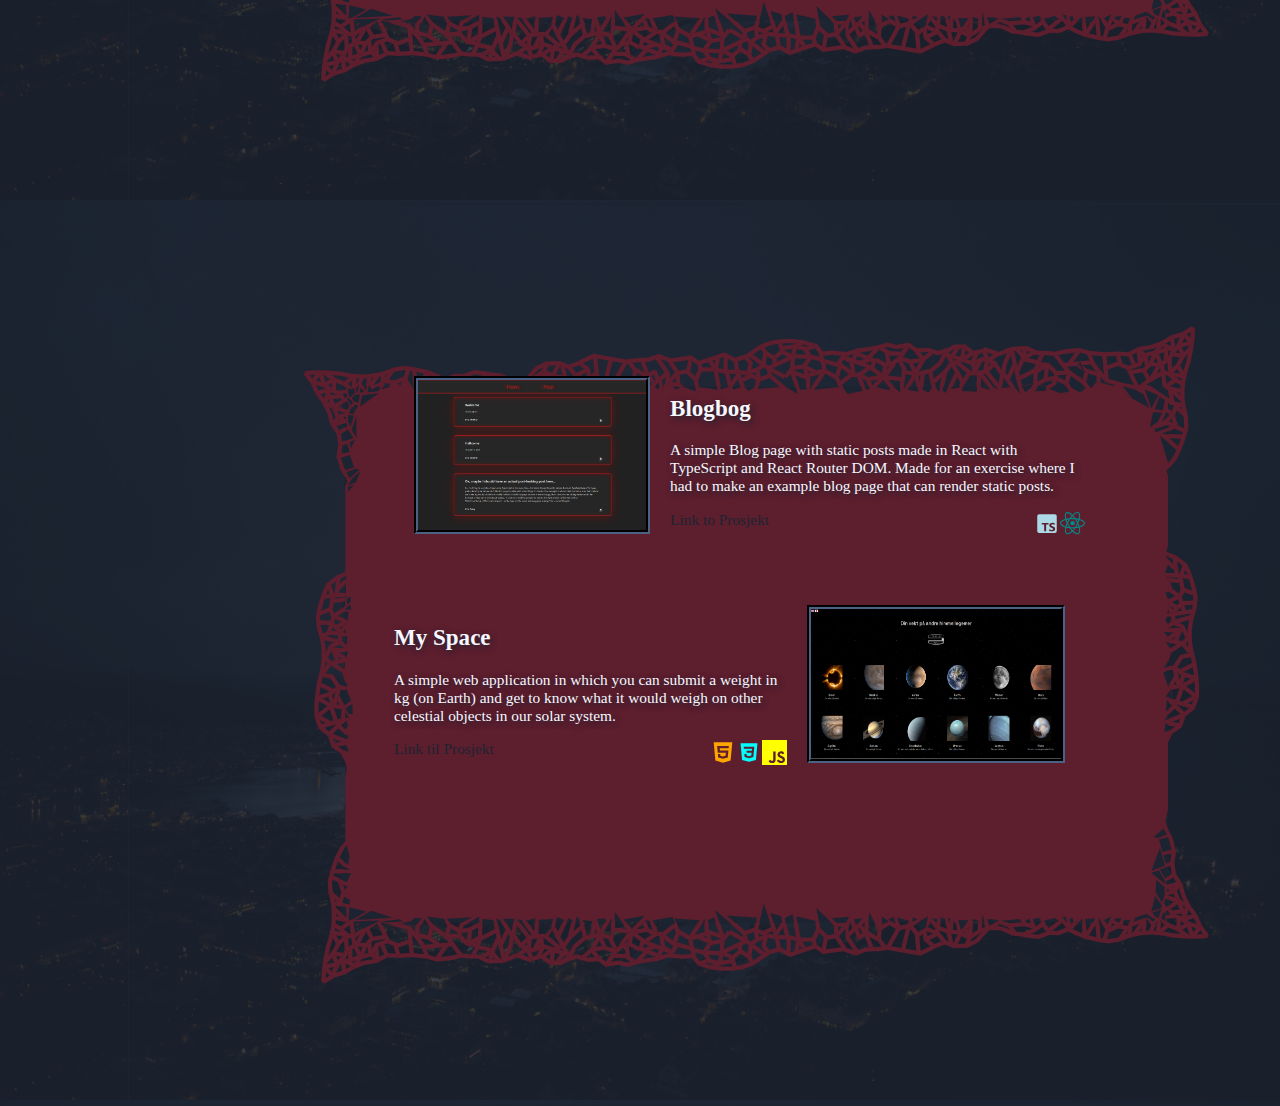
==== commit 8279f0ed: "+" ====
--- a/indexEN.html
+++ b/indexEN.html
@@ -68,7 +68,7 @@
             <div class="project-text">
               <h2 class="project-title">FFXIV Job Randomizer</h2>
               <p class="project-description">
-                A react version of an early project I made on my own. This application randomly chooses your job (class) for you to play in Final Fantasy 14 based on pre-set types and roles. 
+                A react version of an early project I made for myself. This application randomly chooses your job (class) for you to play in Final Fantasy 14 based on pre-set types and roles. 
               </p>
               <div class="project-end-container">
                 <a href="https://ffxiv-job-randomizer.netlify.app/" title="FFXIV Job Randomizer"
